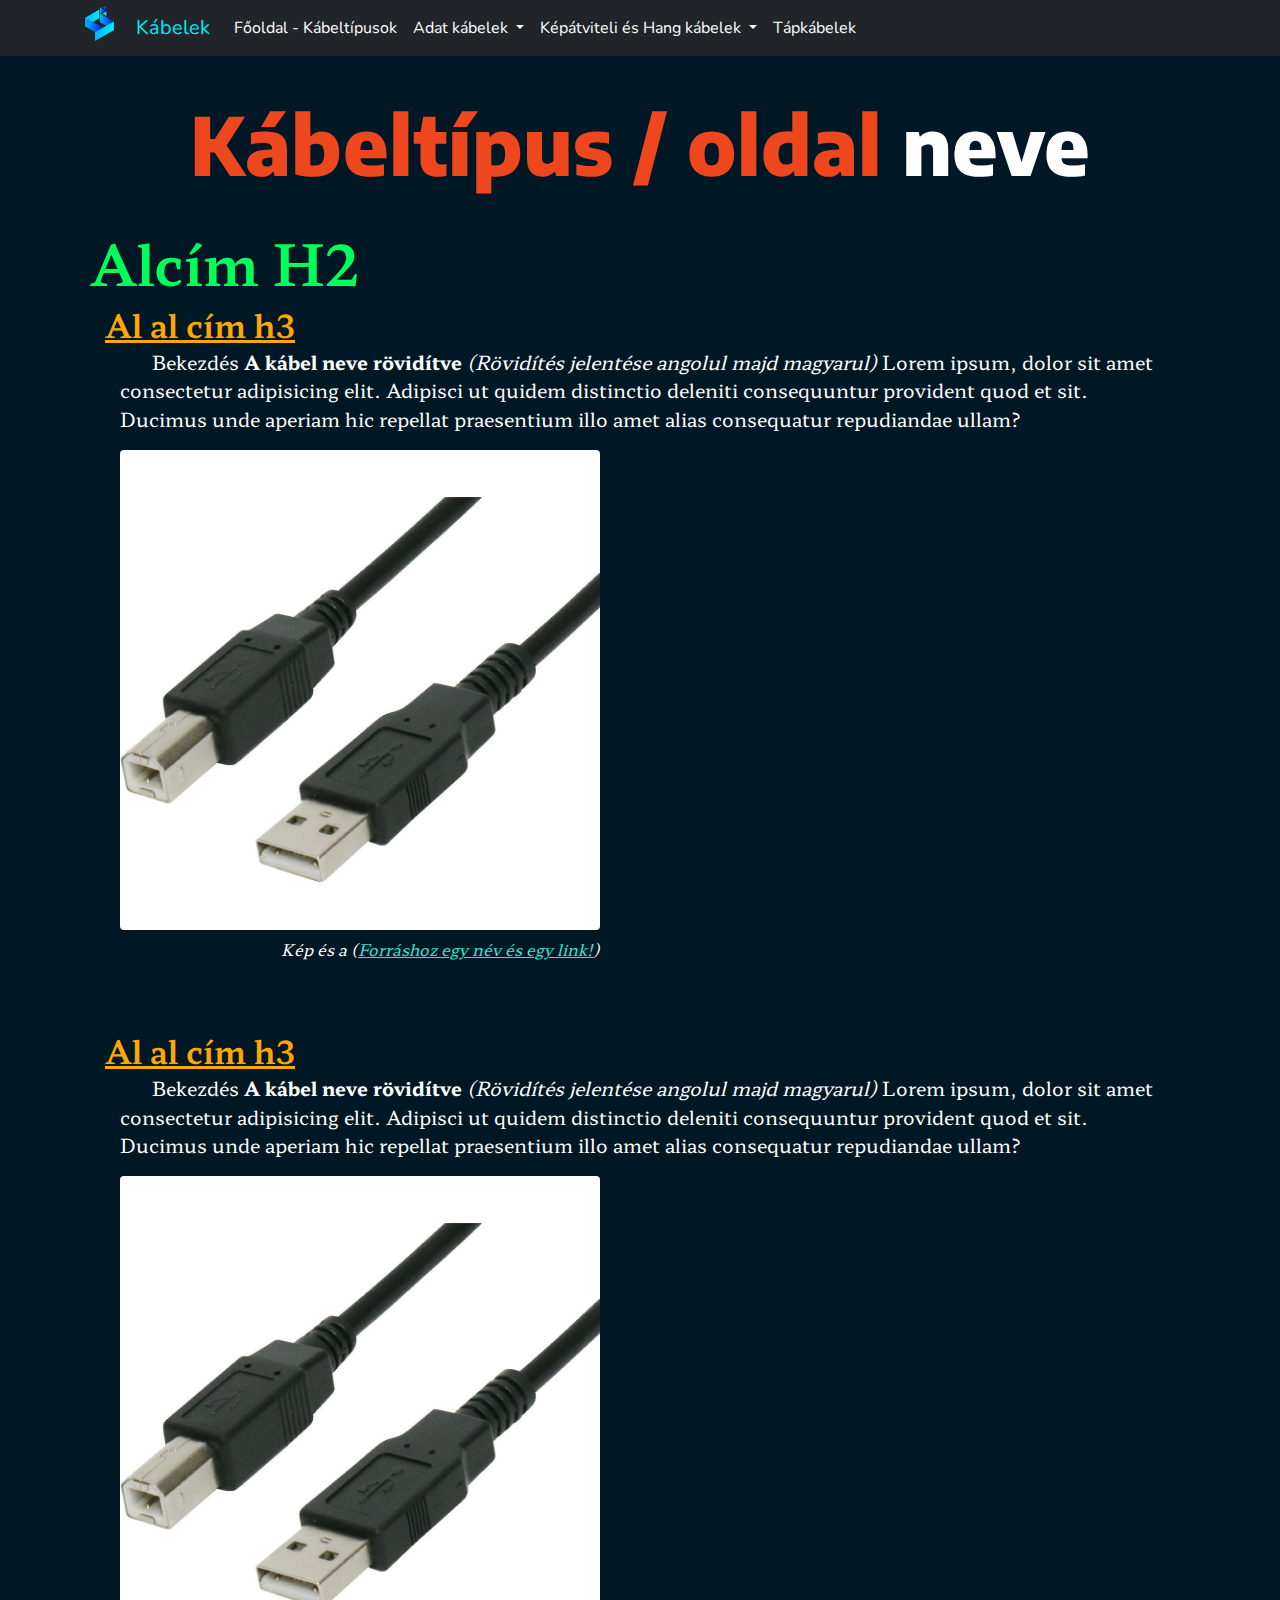
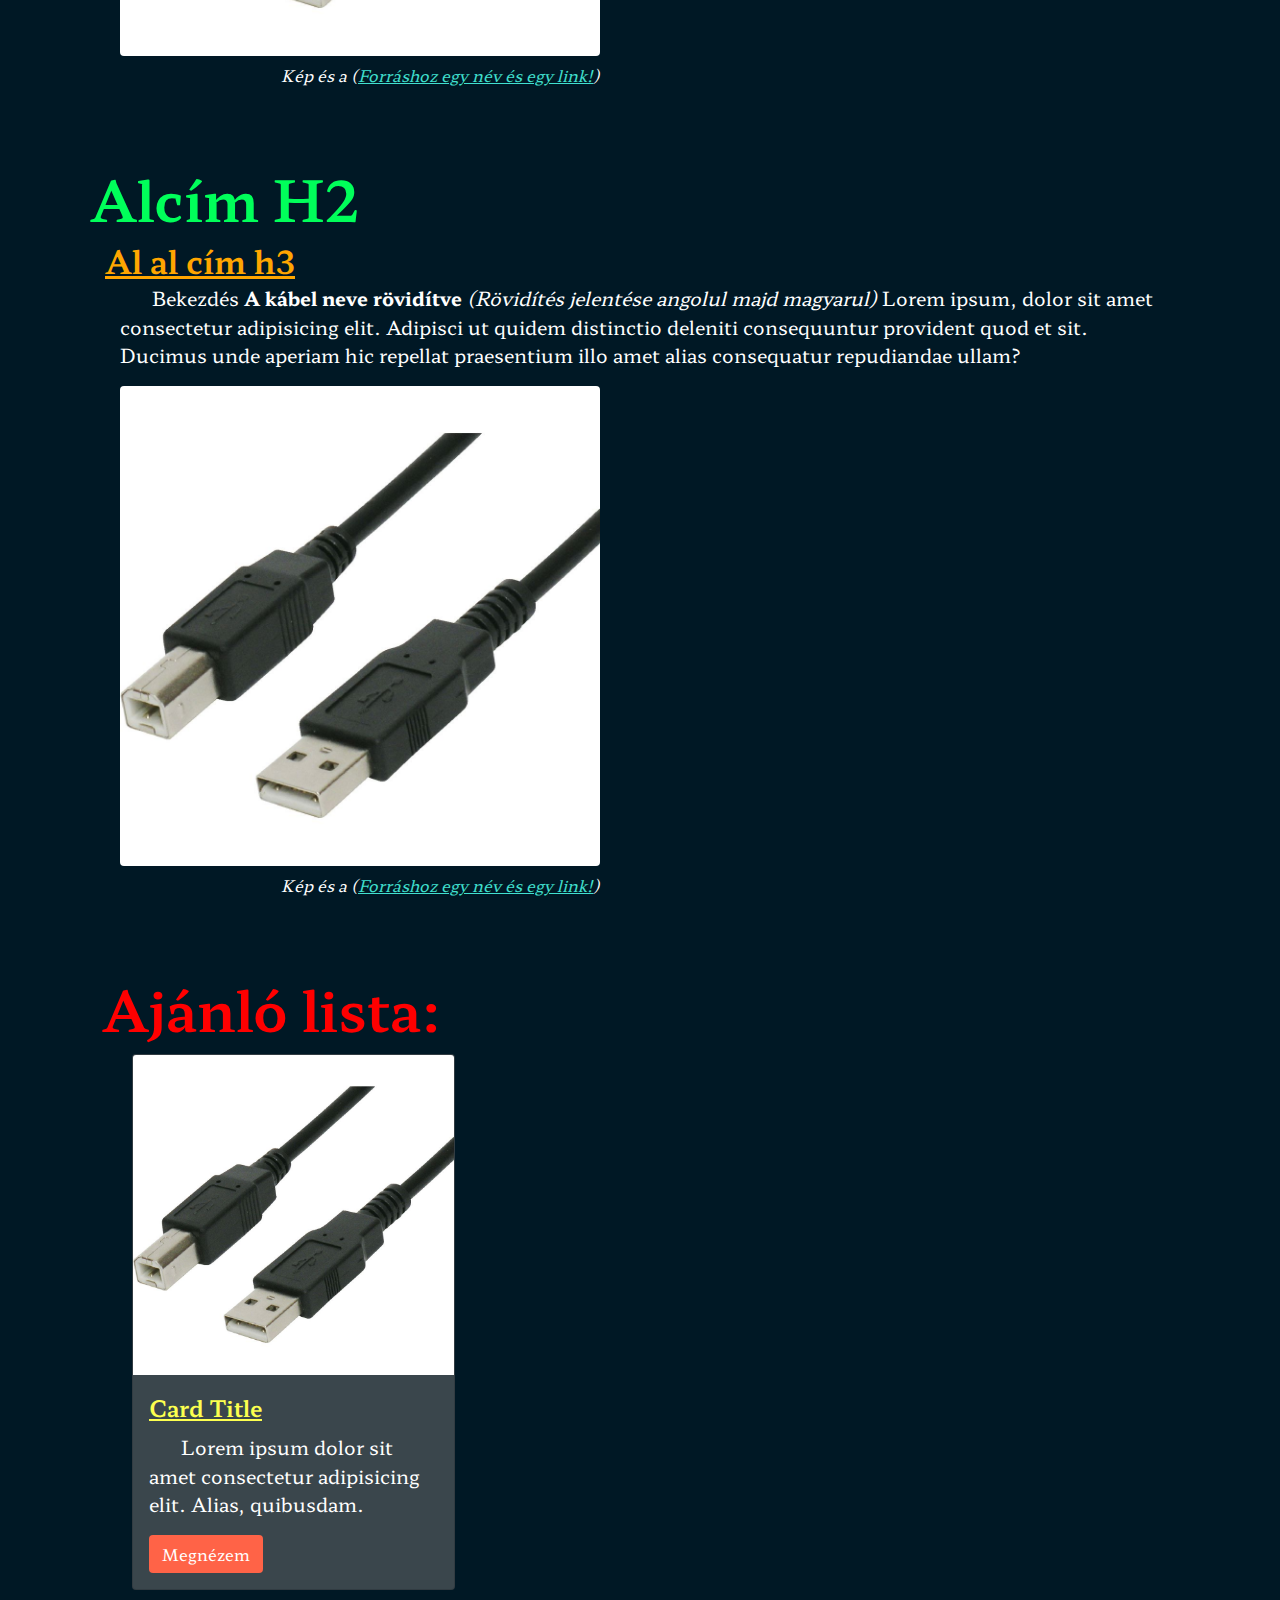
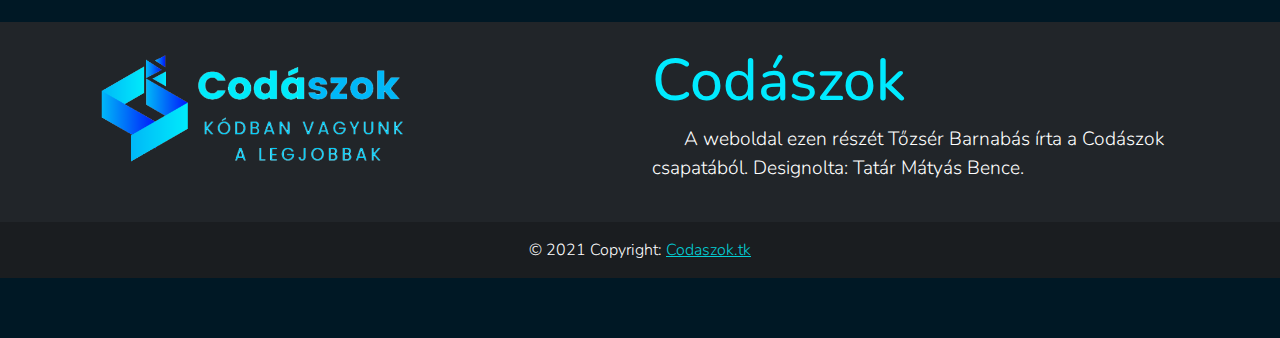
==== index.html @ 7faf1cc3 "USB Ready, Footer Ready, Thunderbolt added" ====
<!DOCTYPE html>
<html lang="en">
<head>
    <meta charset="UTF-8">
    <meta http-equiv="X-UA-Compatible" content="IE=edge">
    <meta name="viewport" content="width=device-width, initial-scale=1.0">
    <title>Kábeltípusok - Hardwarek-kábelek</title>
    <link rel="stylesheet" href="css/bootstrap.css">
    <link rel="stylesheet" href="tatar.css">
    <link rel="stylesheet" href="style.css">
    <link rel="preconnect" href="https://fonts.googleapis.com">
    <link rel="preconnect" href="https://fonts.gstatic.com" crossorigin>
    <link href="https://fonts.googleapis.com/css2?family=Encode+Sans:wght@400;700&family=Hahmlet:wght@400;700&family=Lora:ital,wght@0,400;0,700;1,700&family=Nunito:ital,wght@0,800;0,900;1,900&display=swap" rel="stylesheet">
    <link rel="icon" type="image/png" href="/img/usbA_B.jpg"/>
</head>
<body>
<!--Coment-->
<nav class="navbar navbar-expand-lg navbar-dark bg-dark sticky-top">
    <!--<a href="#" class="navbar-brand mb-0 h1"><img src="img/Logo_JustName_Trans.png" alt="Codászok Főoldal" style="width: 150px;"></a>-->
    <div class="container">
        <a href="https://tatarmb4s.github.io/codaszok-main" target="_blank" class="navbar-brand mb-0 h1">
            <img src="img/JustLogoTrans522.png" alt="Codaszok Főoldal" style="width: 35px; margin-top: -10px;">
        </a>
        <a href="index.html" class="navbar-brand mb-0 text-center neon-link" style="padding-left: 3px;">
            <span class="neon-link-span"></span>
            <span class="neon-link-span"></span>
            <span class="neon-link-span"></span>
            <span class="neon-link-span"></span>
            Kábelek
        </a>

        <button
        type="button"
        data-bs-toggle="collapse"
        data-bs-target="#navbarNav"
        class="navbar-toggler"
        aria-controls="navbarNav"
        aria-expanded="false"
        aria-label="Toggle navigation">
            <span class="navbar-toggler-icon"></span>
        </button>
        <div class="collapse navbar-collapse" id="navbarNav">
            <ul class="navbar-nav">
                <li class="nav-item active">
                    <a class="nav-link menu-link" href="index.html">
                        Főoldal - Kábeltípusok
                        <span class="menu-link-span"></span>
                    </a>
                </li>
                <li class="nav-item active dropdown">
                    <a class="nav-link dropdown-toggle menu-link" id="navDatadrop" role="button" data-bs-toggle="dropdown" aria-expanded="false" href="#">
                        Adat kábelek
                        <span class="menu-link-span"></span>
                    </a>
                    <ul class="dropdown-menu" aria-labelledby="navDatadrop">
                        <li><a href="usb.html" class="dropdown-item">USB Kábelek</a></li>
                        <li><a href="thunderbolt.html" class="dropdown-item">Thunderbolt</a></li>
                        <li><a href="halozati.html" class="dropdown-item">Hálózati Kábelek</a></li>
                        <li><a href="meghajtokabelek.html" class="dropdown-item">Meghajtókábelek</a></li>
                    </ul>
                </li>

                <li class="nav-item active dropdown">
                    <a class="nav-link dropdown-toggle menu-link" id="navPicViddrop" role="button" data-bs-toggle="dropdown" aria-expanded="false" href="#">
                        Képátviteli és Hang kábelek
                        <span class="menu-link-span"></span>
                    </a>
                    <ul class="dropdown-menu" aria-labelledby="navPicViddrop">
                        <li><a href="kep.html" class="dropdown-item">Képátviteli kábelek</a></li>
                        <li><a href="hang.html" class="dropdown-item">Hang kábelek</a></li>
                    </ul>
                </li>
                <li class="nav-item active">
                    <a class="nav-link menu-link" href="tapok.html">
                        Tápkábelek
                        <span class="menu-link-span"></span>
                    </a>
                </li>
            </ul>
        </div>
    </div>
</nav>

<div id="maindiv" class="text-justify">
    <div class="text-center">
        <h1 class="display-1"><focim class="focimnev">Kábeltípus / oldal</focim> neve</h1>
        <!--<p>Ön most a <a href="http://www.njszki.hu" target="_blank">Neumann János Informatikai Technikum</a> egyik osztályának weboldalát olvassa.</p> --><br>
    </div>
    
    
    <div class="text-justify">
        <h2 class="display-4">Alcím H2</h2>
        <h3 class="display-6">Al al cím h3</h3>
        <p>
            Bekezdés <b>A kábel neve rövidítve</b> <i>(Rövidítés jelentése angolul majd magyarul)</i> Lorem ipsum, dolor sit amet consectetur adipisicing elit. Adipisci ut quidem distinctio deleniti consequuntur provident quod et sit. Ducimus unde aperiam hic repellat praesentium illo amet alias consequatur repudiandae ullam?
        </p>
        <figure class="figure"> 
            <img class="figure-img img-fluid rounded img-kocka" src="img/usbA_B.jpg" alt="USB B és A"> 
            <figcaption class="figure-caption text-end">
              <i>Kép és a (<a href="http://" class="alplink" target="_blank">Forráshoz egy név és egy link!</a>)</i>
            </figcaption> 
        </figure>
        <h3 class="display-6">Al al cím h3</h3>
        <p>
            Bekezdés <b>A kábel neve rövidítve</b> <i>(Rövidítés jelentése angolul majd magyarul)</i> Lorem ipsum, dolor sit amet consectetur adipisicing elit. Adipisci ut quidem distinctio deleniti consequuntur provident quod et sit. Ducimus unde aperiam hic repellat praesentium illo amet alias consequatur repudiandae ullam?
        </p>
        <figure class="figure"> 
            <img class="figure-img img-fluid rounded img-kocka" src="img/usbA_B.jpg" alt="USB B és A"> 
            <figcaption class="figure-caption text-end">
              <i>Kép és a (<a href="http://" class="alplink" target="_blank">Forráshoz egy név és egy link!</a>)</i>
            </figcaption> 
        </figure>
        <h2 class="display-4">Alcím H2</h2>
        <h3 class="display-6">Al al cím h3</h3>
        <p>
            Bekezdés <b>A kábel neve rövidítve</b> <i>(Rövidítés jelentése angolul majd magyarul)</i> Lorem ipsum, dolor sit amet consectetur adipisicing elit. Adipisci ut quidem distinctio deleniti consequuntur provident quod et sit. Ducimus unde aperiam hic repellat praesentium illo amet alias consequatur repudiandae ullam?
        </p>
        <figure class="figure"> 
            <img class="figure-img img-fluid rounded img-kocka" src="img/usbA_B.jpg" alt="USB B és A"> 
            <figcaption class="figure-caption text-end">
              <i>Kép és a (<a href="http://" class="alplink" target="_blank">Forráshoz egy név és egy link!</a>)</i>
            </figcaption> 
        </figure>
        <div class="container">
            <div class="row Row1">
                <div class="col-xs-12"><h4 class="display-4">Ajánló lista:</h4></div>
            </div>          
            <div class="row">
                <div class="ajanlolistaelem col-md-4">
                    <div class="card">
                        <img src="img/usbA_B.jpg" alt="test" class="card-img-top">
                        <div class="card-body">
                            <h5 class="card-title ajanlo-title">Card Title</h5>
                            <p class="card-text">Lorem ipsum dolor sit amet consectetur adipisicing elit. Alias, quibusdam.</p>
                            <a href="#" class="btn color-white a-gomb" target="_blank">Megnézem</a>
                        </div>
                    </div>
                    <div class="mt-3"></div>
                </div>
            </div>            
        </div>
    </div>
    <div class="mt-3"></div>
</div>

<footer class="bg-dark text-center text-lg-start">
    <div class="container p-4">
        <div class="row">
            <div class="col-lg-6 col-md-12 mb-4 mb-md-0">
                <img src="img/LogoFinal.png" alt="Codászok Főoldal" style="width: calc(18rem + 2.1vw);">
            </div>
            <div class="col-lg-6 col-md-12 mb-4 mb-md-0">
                <h5 class="codaszok">Codászok</h5>
    
                <p>
                    A weboldal ezen részét Tőzsér Barnabás írta a Codászok csapatából. Designolta: Tatár Mátyás Bence. 
                </p>
            </div>
      </div>
    </div>
    <div class="text-center p-3 " style="background-color: rgba(0, 0, 0, 0.2);">
      © 2021 Copyright: <a class="kek-link" href="https://tatarmb4s.github.io/codaszok-kabelek">Codaszok.tk</a>
    </div>
    </footer>
<script src="https://cdn.jsdelivr.net/npm/bootstrap@5.1.3/dist/js/bootstrap.bundle.min.js" integrity="sha384-ka7Sk0Gln4gmtz2MlQnikT1wXgYsOg+OMhuP+IlRH9sENBO0LRn5q+8nbTov4+1p" crossorigin="anonymous"></script>
</body>
</html>
---- tatar.css ----
.neon-link {
    position: relative;
    display: inline-block;
    color: #03e9f4;
    text-decoration: none;
    overflow: hidden;
    transition: 0.5s;
}

.neon-link:hover {
    background-color: #03e9f4;
    color: #050801;
    box-shadow: 0 0 5px #03e9f4,
                0 0 25px #03e9f4,
                0 0 50px #03e9f4,
                0 0 200px #03e9f4;
}

.neon-link-span {
    position: absolute;
    display: block;
}

.neon-link span:nth-child(1){
    top: 0;
    left: -100%;
    width: 100%;
    height: 2px;
    background: linear-gradient(90deg,transparent,#03e9f4);
    animation: NEONanimate1 1s linear infinite;
}
@keyframes NEONanimate1 {
    0%{
        left: -100%;
    }
    50%,100% {
        left: 100%;
    }
}
.neon-link span:nth-child(2){
    top: -100%;
    right: 0px;
    width: 3px;
    height: 100%;
    background: linear-gradient(180deg,transparent,#03e9f4);
    animation: NEONanimate2 1s linear infinite;
    animation-delay: 0.25s;
}
@keyframes NEONanimate2 {
    0%{
        top: -100%;
    }
    50%,100% {
        top: 100%;
    }
}
.neon-link span:nth-child(3){
    bottom: 0;
    right: -100%;
    width: 100%;
    height: 2px;
    background: linear-gradient(270deg,transparent,#03e9f4);
    animation: NEONanimate3 1s linear infinite;
    animation-delay: 0.5s;
}
@keyframes NEONanimate3 {
    0%{
        right: -100%;
    }
    50%,100% {
        right: 100%;
    }
}
.neon-link span:nth-child(4){
    bottom: -100%;
    left: 0px;
    width: 2px;
    height: 100%;
    background: linear-gradient(3600deg,transparent,#03e9f4);
    animation: NEONanimate4 1s linear infinite;
    animation-delay: 0.75s;
}
@keyframes NEONanimate4 {
    0%{
        bottom: -100%;
    }
    50%,100% {
        bottom: 100%;
    }
}

.kek-link:hover {
    background-color: #03e9f4;
    color: #050801;
    box-shadow: 0 0 5px #03e9f4,
                0 0 25px #03e9f4,
                0 0 50px #03e9f4,
                0 0 200px #03e9f4;
    transition: 0.15s;
}

.color-white {
    color: white;
}

.alplink {
    color: turquoise;
}

.alplink:visited {
    color: turquoise;
}

.alplink:hover {
    background-color: #03f40f;
    color: #050801;
    box-shadow: 0 0 5px #03f40f,
                0 0 25px #03f40f,
                0 0 50px #03f40f,
                0 0 200px #03f40f;
    -webkit-box-reflect: below 0px linear-grardient (transparent,#0002);
    transition: 0.15s;
}

.a-gomb {
    color: white;
    background-color: tomato;
    border-color: rgba(255, 99, 71, 0.719);
}

.a-gomb:visited {
    color: white;
}

.a-gomb:hover {
    background-color: #f4e403;
    border-color: #f4a003;
    color: #ffffff;
    box-shadow: 0 0 5px #f4a003,
                0 0 25px #f4a003,
                0 0 50px #f4a003,
                0 0 200px #f4a003;
    -webkit-box-reflect: below 0px linear-grardient (transparent,#0002);
    transition: 0.10s;
}

.menu-link {
    position: relative;
    
    text-decoration: none;
    overflow: hidden;
    transition: 0.5s;
}

.menu-link:hover {
    
}

.menu-link-span {
    position: absolute;
    display: block;
}

.menu-link:hover span:nth-child(1){
    bottom: 0;
    right: -100%;
    width: 100%;
    height: 2px;
    background: linear-gradient(90deg,transparent,#03e9f4);
    animation: MeNUanimate1 1s linear;
}

.menu-link:active span:nth-child(1){
    bottom: 0;
    right: -100%;
    width: 100%;
    height: 2px;
    background: linear-gradient(90deg,transparent,#03e9f4);
    animation: MeNUanimate1 0.5s linear infinite;
}

@keyframes MeNUanimate1 {
    0%{
        right: 100%;
    }
    50%,100% {
        right: -100%;
    }
}
---- style.css ----
/*
font-family: 'Encode Sans', sans-serif;
font-family: 'Hahmlet', serif;
font-family: 'Lora', serif;
font-family: 'Nunito', sans-serif;
*/
root {
    
}

body {
margin-bottom: 60px;
font-family: 'Hahmlet', serif;
background-color: rgb(0, 24, 37);
color: rgb(255, 255, 255);
}

html {
    font-size: calc(0.575rem + 1.5vw);
    position: relative;
    min-height: 100%;
}
@media (min-width: 768px) {
    html {
        font-size: 16px;
    }
}

nav {
    font-family: 'Nunito', sans-serif;
}    

#maindiv {
    padding-top: 2.5rem;
    padding-right: 1.5rem;
    padding-left: 1.5rem;
}

@media (min-width: 1200px) {
    #maindiv {
        padding-top: 2.5rem;
        padding-right: 7.5rem;
        padding-left: 7.5rem;
    }
  }

h2 h3 h4 h5 h6 {
    font-family: 'Lora', serif;
}    

h1 {
    font-family: 'Encode Sans', sans-serif;
}    

.focimnev {
    color: rgb(238, 71, 29);
}        

h2 {
    /*color: rgb(0, 255, 115);*/
    color: rgb(0, 255, 90);
}    

h3 {
    color: rgb(255, 166, 0);
}    

h4 {
 color: rgb(255, 0, 0);   
} 

h5 {
    color: rgb(252, 255, 79);
}    

a {
color: #03cfd6;    
}

p {
    font-size: 1.2rem;
    text-indent: 2rem;
}    

figure {
    margin-bottom: 4.5rem;
}    

.img-kocka {
    width: 30rem;
}    

@media (max-width: 528px) {
    .img-kocka {
        width: 20rem;
    }    
}  

.img-termek {
    width: 20rem;

}    

.ajanlo-title {
    font-size: calc(0.675rem + 1.5vw);
    font-weight: 600;
    line-height: 1.5;
    text-decoration: underline;
    /*padding-bottom: 40PX;*/
    
}
@media (min-width: 1200px) {
    .ajanlo-title {
          font-size: 1.4rem;
        }
}

.kiemelt {
    color: red;
    text-decoration: underline;
    font-weight: bold;
}

.codaszok {
    font-family: 'Nunito', sans-serif;  
    color: hsl(185, 100%, 50%);;
    font-size: calc(2rem + 2.1vw);
}
footer {
    font-family: 'Nunito', sans-serif;
    font-weight: 300;
}
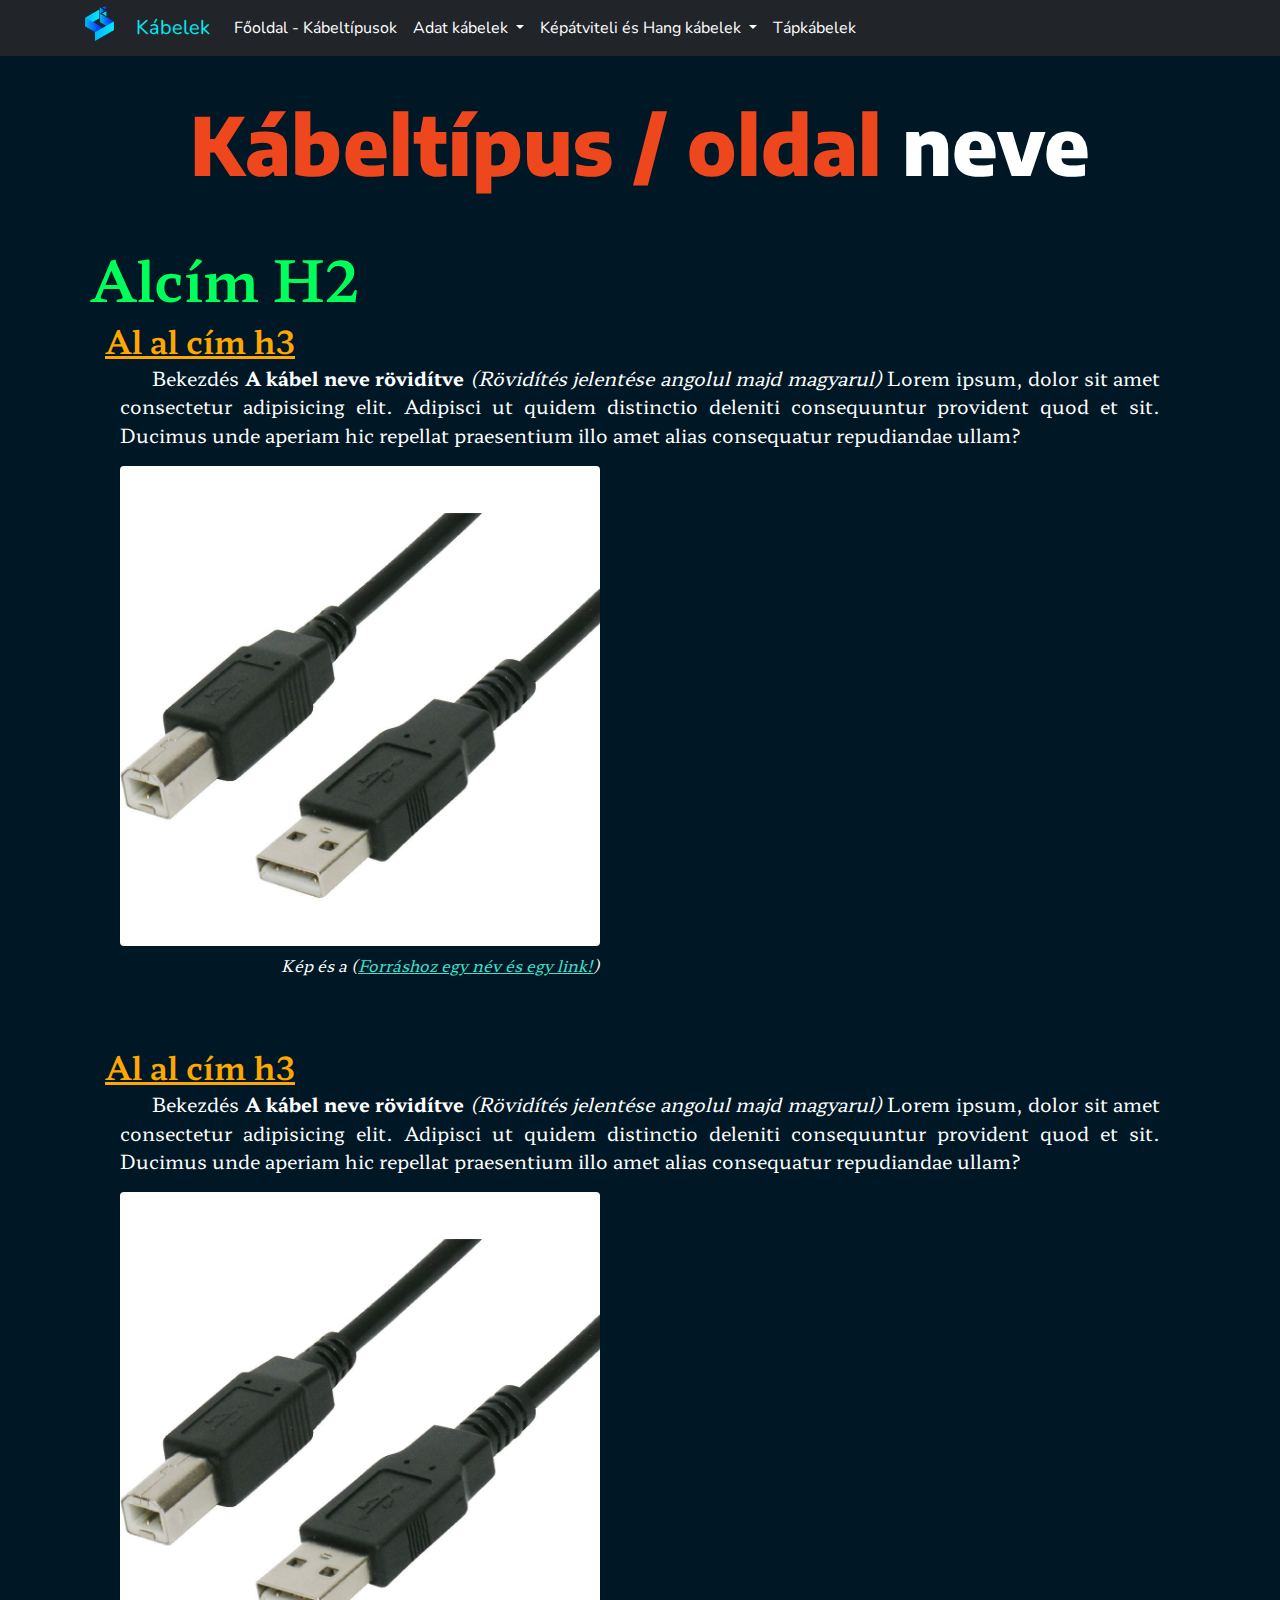
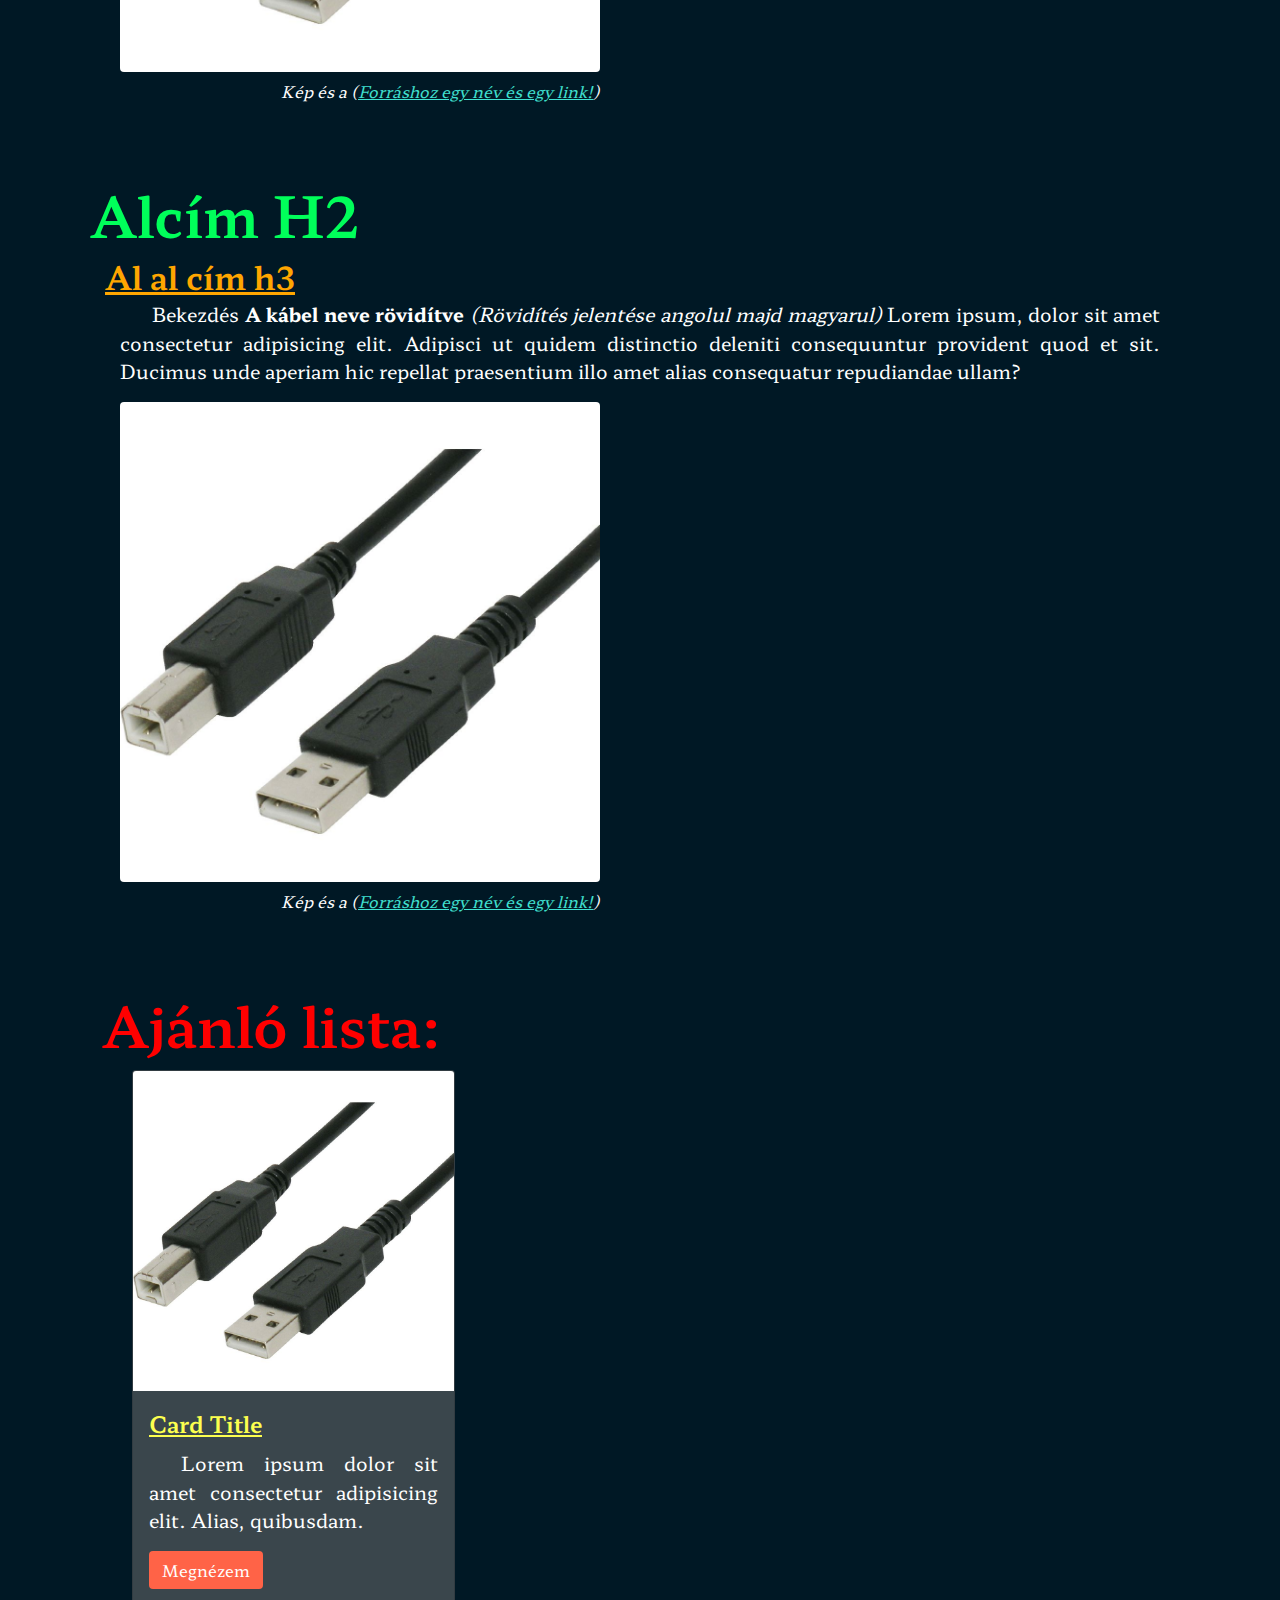
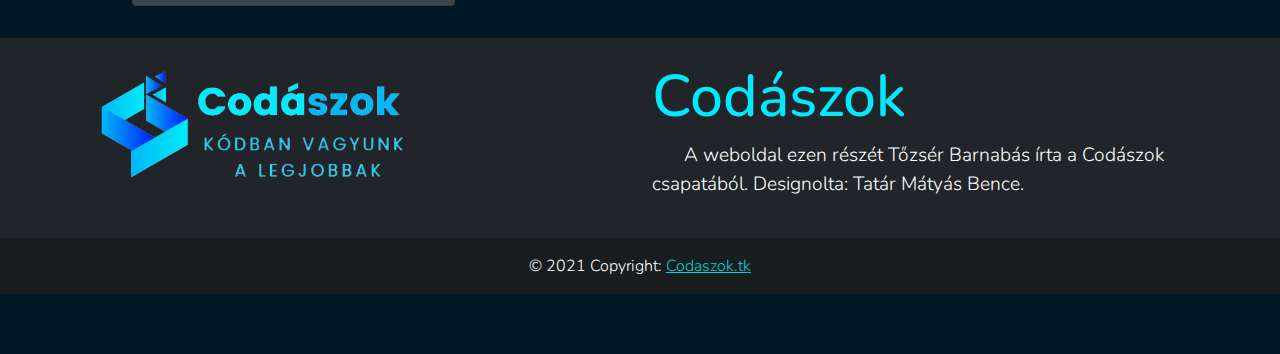
==== commit 22448c48: "Thunderbolt ready, Ethernet ready, PSU Cables fixed" ====
--- a/index.html
+++ b/index.html
@@ -84,8 +84,7 @@
 <div id="maindiv" class="text-justify">
     <div class="text-center">
         <h1 class="display-1"><focim class="focimnev">Kábeltípus / oldal</focim> neve</h1>
-        <!--<p>Ön most a <a href="http://www.njszki.hu" target="_blank">Neumann János Informatikai Technikum</a> egyik osztályának weboldalát olvassa.</p> --><br>
-    </div>
+<div class="mt-5"></div>    </div>
     
     
     <div class="text-justify">
--- a/style.css
+++ b/style.css
@@ -19,6 +19,8 @@
     font-size: calc(0.575rem + 1.5vw);
     position: relative;
     min-height: 100%;
+    position: relative;
+    min-height: 100%;
 }
 @media (min-width: 768px) {
     html {
@@ -26,14 +28,21 @@
     }
 }
 
+.nav-pills .nav-link.active, .nav-pills .show > .nav-link {
+    color: #fff;
+    background-color: #1b6ec2;
+    border-color: #1861ac;
+    }
+
 nav {
     font-family: 'Nunito', sans-serif;
-}    
+} 
 
 #maindiv {
     padding-top: 2.5rem;
     padding-right: 1.5rem;
     padding-left: 1.5rem;
+    text-align: justify;
 }
 
 @media (min-width: 1200px) {
@@ -80,11 +89,22 @@
 p {
     font-size: 1.2rem;
     text-indent: 2rem;
-}    
+}
+
+.nagylista {
+    font-size: 1.2rem;
+    text-indent: 1rem;
+    text-align: justify; 
+}
 
 figure {
     margin-bottom: 4.5rem;
-}    
+}
+
+.mitjelent {
+    color: skyblue;
+    text-decoration: underline;
+}
 
 .img-kocka {
     width: 30rem;
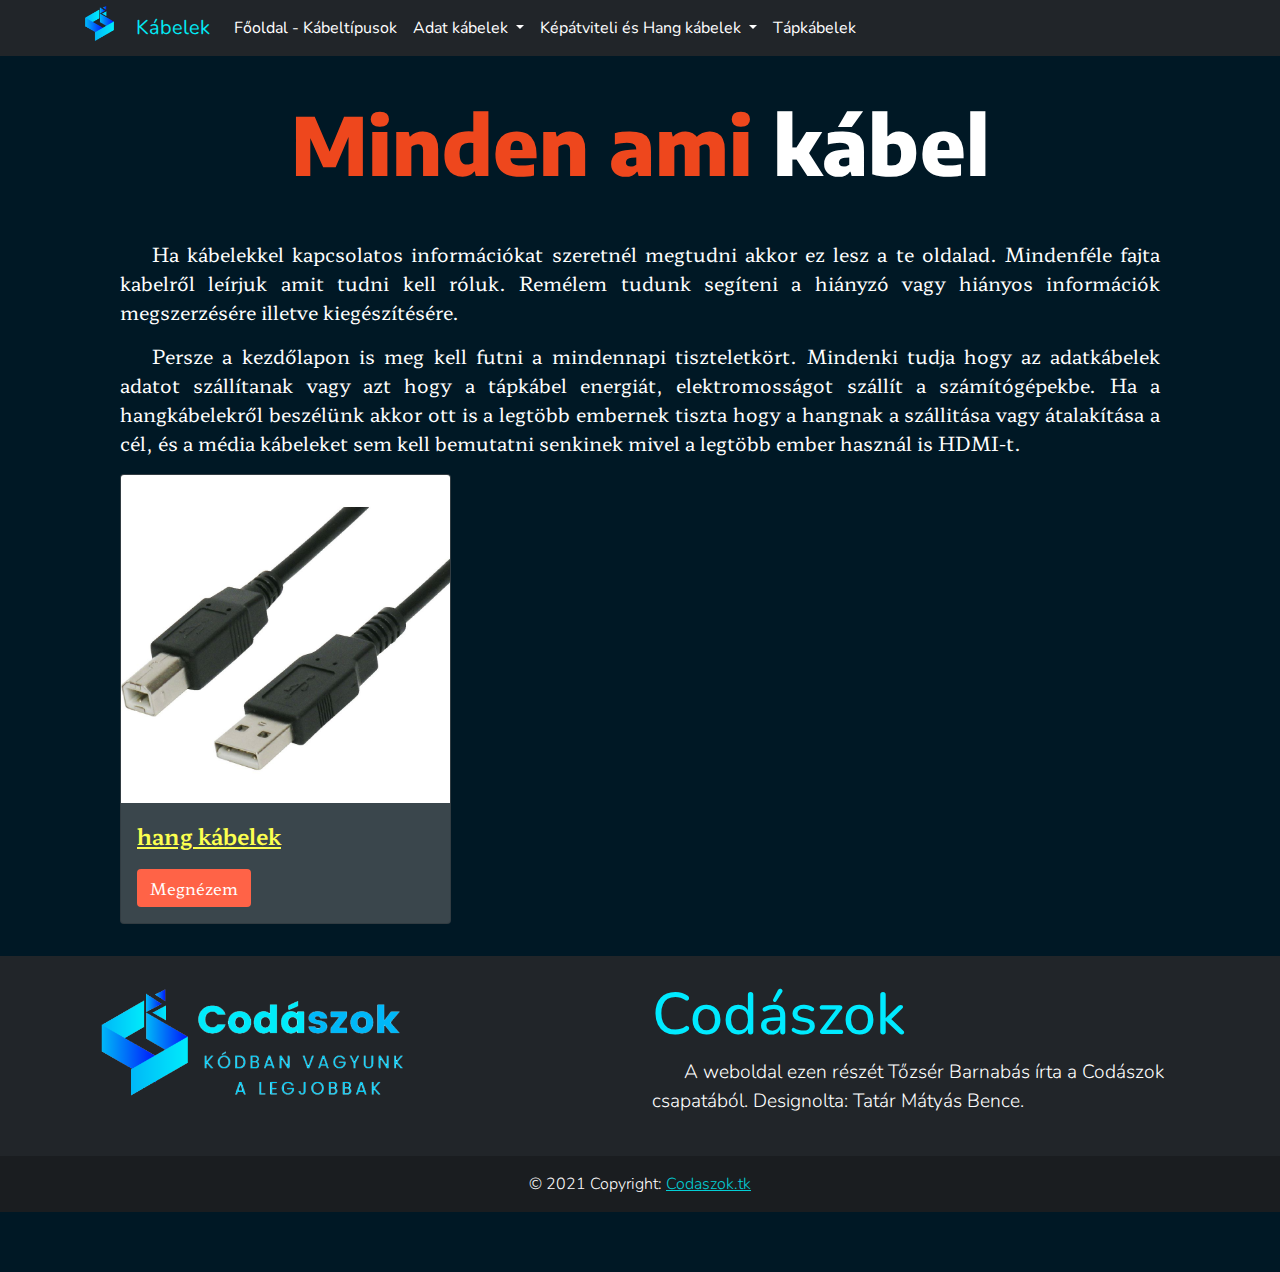
==== commit 4ccb16fc: "kész" ====
--- a/index.html
+++ b/index.html
@@ -83,55 +83,28 @@
 
 <div id="maindiv" class="text-justify">
     <div class="text-center">
-        <h1 class="display-1"><focim class="focimnev">Kábeltípus / oldal</focim> neve</h1>
+        <h1 class="display-1"><focim class="focimnev">Minden ami</focim> kábel</h1>
 <div class="mt-5"></div>    </div>
     
     
     <div class="text-justify">
-        <h2 class="display-4">Alcím H2</h2>
-        <h3 class="display-6">Al al cím h3</h3>
         <p>
-            Bekezdés <b>A kábel neve rövidítve</b> <i>(Rövidítés jelentése angolul majd magyarul)</i> Lorem ipsum, dolor sit amet consectetur adipisicing elit. Adipisci ut quidem distinctio deleniti consequuntur provident quod et sit. Ducimus unde aperiam hic repellat praesentium illo amet alias consequatur repudiandae ullam?
+            Ha kábelekkel kapcsolatos információkat szeretnél megtudni akkor ez lesz a te oldalad. Mindenféle fajta kabelről leírjuk amit tudni kell róluk. Remélem tudunk segíteni a hiányzó vagy hiányos információk megszerzésére illetve kiegészítésére.
         </p>
-        <figure class="figure"> 
-            <img class="figure-img img-fluid rounded img-kocka" src="img/usbA_B.jpg" alt="USB B és A"> 
-            <figcaption class="figure-caption text-end">
-              <i>Kép és a (<a href="http://" class="alplink" target="_blank">Forráshoz egy név és egy link!</a>)</i>
-            </figcaption> 
-        </figure>
-        <h3 class="display-6">Al al cím h3</h3>
+       
+       
         <p>
-            Bekezdés <b>A kábel neve rövidítve</b> <i>(Rövidítés jelentése angolul majd magyarul)</i> Lorem ipsum, dolor sit amet consectetur adipisicing elit. Adipisci ut quidem distinctio deleniti consequuntur provident quod et sit. Ducimus unde aperiam hic repellat praesentium illo amet alias consequatur repudiandae ullam?
+            Persze a kezdőlapon is meg kell futni a mindennapi tiszteletkört. Mindenki tudja hogy az adatkábelek adatot szállítanak vagy azt hogy a tápkábel energiát, elektromosságot szállít a számítógépekbe.  Ha a hangkábelekről beszélünk akkor ott is a legtöbb embernek tiszta hogy a hangnak a szállitása vagy átalakítása a cél, és a média kábeleket sem kell bemutatni senkinek mivel a legtöbb ember használ is HDMI-t.
         </p>
-        <figure class="figure"> 
-            <img class="figure-img img-fluid rounded img-kocka" src="img/usbA_B.jpg" alt="USB B és A"> 
-            <figcaption class="figure-caption text-end">
-              <i>Kép és a (<a href="http://" class="alplink" target="_blank">Forráshoz egy név és egy link!</a>)</i>
-            </figcaption> 
-        </figure>
-        <h2 class="display-4">Alcím H2</h2>
-        <h3 class="display-6">Al al cím h3</h3>
-        <p>
-            Bekezdés <b>A kábel neve rövidítve</b> <i>(Rövidítés jelentése angolul majd magyarul)</i> Lorem ipsum, dolor sit amet consectetur adipisicing elit. Adipisci ut quidem distinctio deleniti consequuntur provident quod et sit. Ducimus unde aperiam hic repellat praesentium illo amet alias consequatur repudiandae ullam?
-        </p>
-        <figure class="figure"> 
-            <img class="figure-img img-fluid rounded img-kocka" src="img/usbA_B.jpg" alt="USB B és A"> 
-            <figcaption class="figure-caption text-end">
-              <i>Kép és a (<a href="http://" class="alplink" target="_blank">Forráshoz egy név és egy link!</a>)</i>
-            </figcaption> 
-        </figure>
-        <div class="container">
-            <div class="row Row1">
-                <div class="col-xs-12"><h4 class="display-4">Ajánló lista:</h4></div>
-            </div>          
+                
             <div class="row">
                 <div class="ajanlolistaelem col-md-4">
                     <div class="card">
                         <img src="img/usbA_B.jpg" alt="test" class="card-img-top">
                         <div class="card-body">
-                            <h5 class="card-title ajanlo-title">Card Title</h5>
-                            <p class="card-text">Lorem ipsum dolor sit amet consectetur adipisicing elit. Alias, quibusdam.</p>
-                            <a href="#" class="btn color-white a-gomb" target="_blank">Megnézem</a>
+                            <h5 class="card-title ajanlo-title">hang kábelek</h5>
+                            <p class="card-text"></p>
+                            <a href="hang.html" class="btn color-white a-gomb" target="_blank">Megnézem</a>
                         </div>
                     </div>
                     <div class="mt-3"></div>
@@ -158,7 +131,7 @@
       </div>
     </div>
     <div class="text-center p-3 " style="background-color: rgba(0, 0, 0, 0.2);">
-      © 2021 Copyright: <a class="kek-link" href="https://tatarmb4s.github.io/codaszok-kabelek">Codaszok.tk</a>
+      © 2021 Copyright: <a class="kek-link" href="https://tatarmb4s.github.io/codaszok-main" target="_blank">Codaszok.tk</a>
     </div>
     </footer>
 <script src="https://cdn.jsdelivr.net/npm/bootstrap@5.1.3/dist/js/bootstrap.bundle.min.js" integrity="sha384-ka7Sk0Gln4gmtz2MlQnikT1wXgYsOg+OMhuP+IlRH9sENBO0LRn5q+8nbTov4+1p" crossorigin="anonymous"></script>
--- a/style.css
+++ b/style.css
@@ -9,11 +9,18 @@
 }
 
 body {
-margin-bottom: 60px;
-font-family: 'Hahmlet', serif;
-background-color: rgb(0, 24, 37);
-color: rgb(255, 255, 255);
+    margin-bottom: 60px;
+    -ms-overflow-style: none;  
+    scrollbar-width: none;
+    font-family: 'Hahmlet', serif;
+    background-color: rgb(0, 24, 37);
+    color: rgb(255, 255, 255);
 }
+
+body::-webkit-scrollbar {
+    display: none;
+}
+
 
 html {
     font-size: calc(0.575rem + 1.5vw);
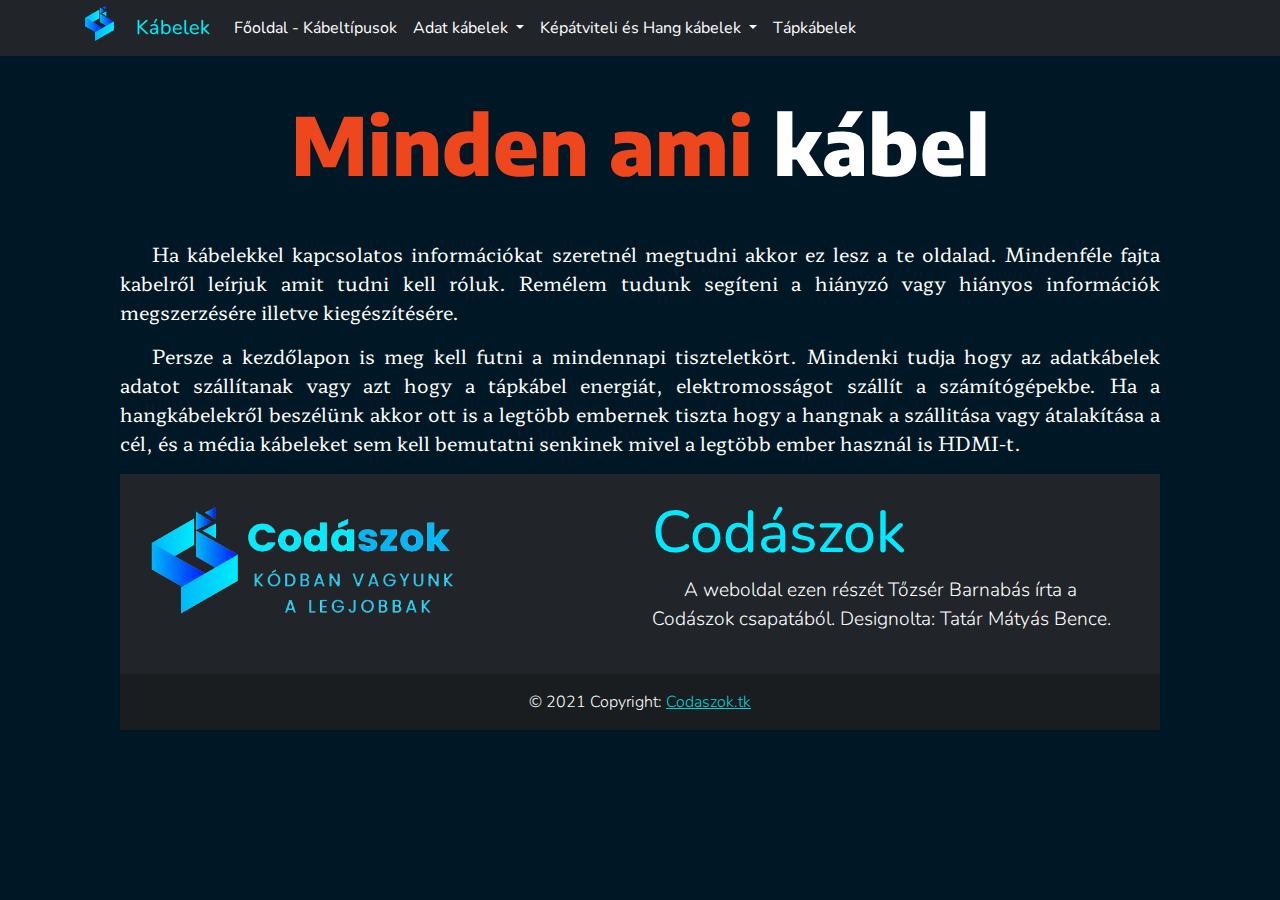
==== commit 0330af5e: "kész" ====
--- a/index.html
+++ b/index.html
@@ -97,23 +97,7 @@
             Persze a kezdőlapon is meg kell futni a mindennapi tiszteletkört. Mindenki tudja hogy az adatkábelek adatot szállítanak vagy azt hogy a tápkábel energiát, elektromosságot szállít a számítógépekbe.  Ha a hangkábelekről beszélünk akkor ott is a legtöbb embernek tiszta hogy a hangnak a szállitása vagy átalakítása a cél, és a média kábeleket sem kell bemutatni senkinek mivel a legtöbb ember használ is HDMI-t.
         </p>
                 
-            <div class="row">
-                <div class="ajanlolistaelem col-md-4">
-                    <div class="card">
-                        <img src="img/usbA_B.jpg" alt="test" class="card-img-top">
-                        <div class="card-body">
-                            <h5 class="card-title ajanlo-title">hang kábelek</h5>
-                            <p class="card-text"></p>
-                            <a href="hang.html" class="btn color-white a-gomb" target="_blank">Megnézem</a>
-                        </div>
-                    </div>
-                    <div class="mt-3"></div>
-                </div>
-            </div>            
-        </div>
-    </div>
-    <div class="mt-3"></div>
-</div>
+           
 
 <footer class="bg-dark text-center text-lg-start">
     <div class="container p-4">
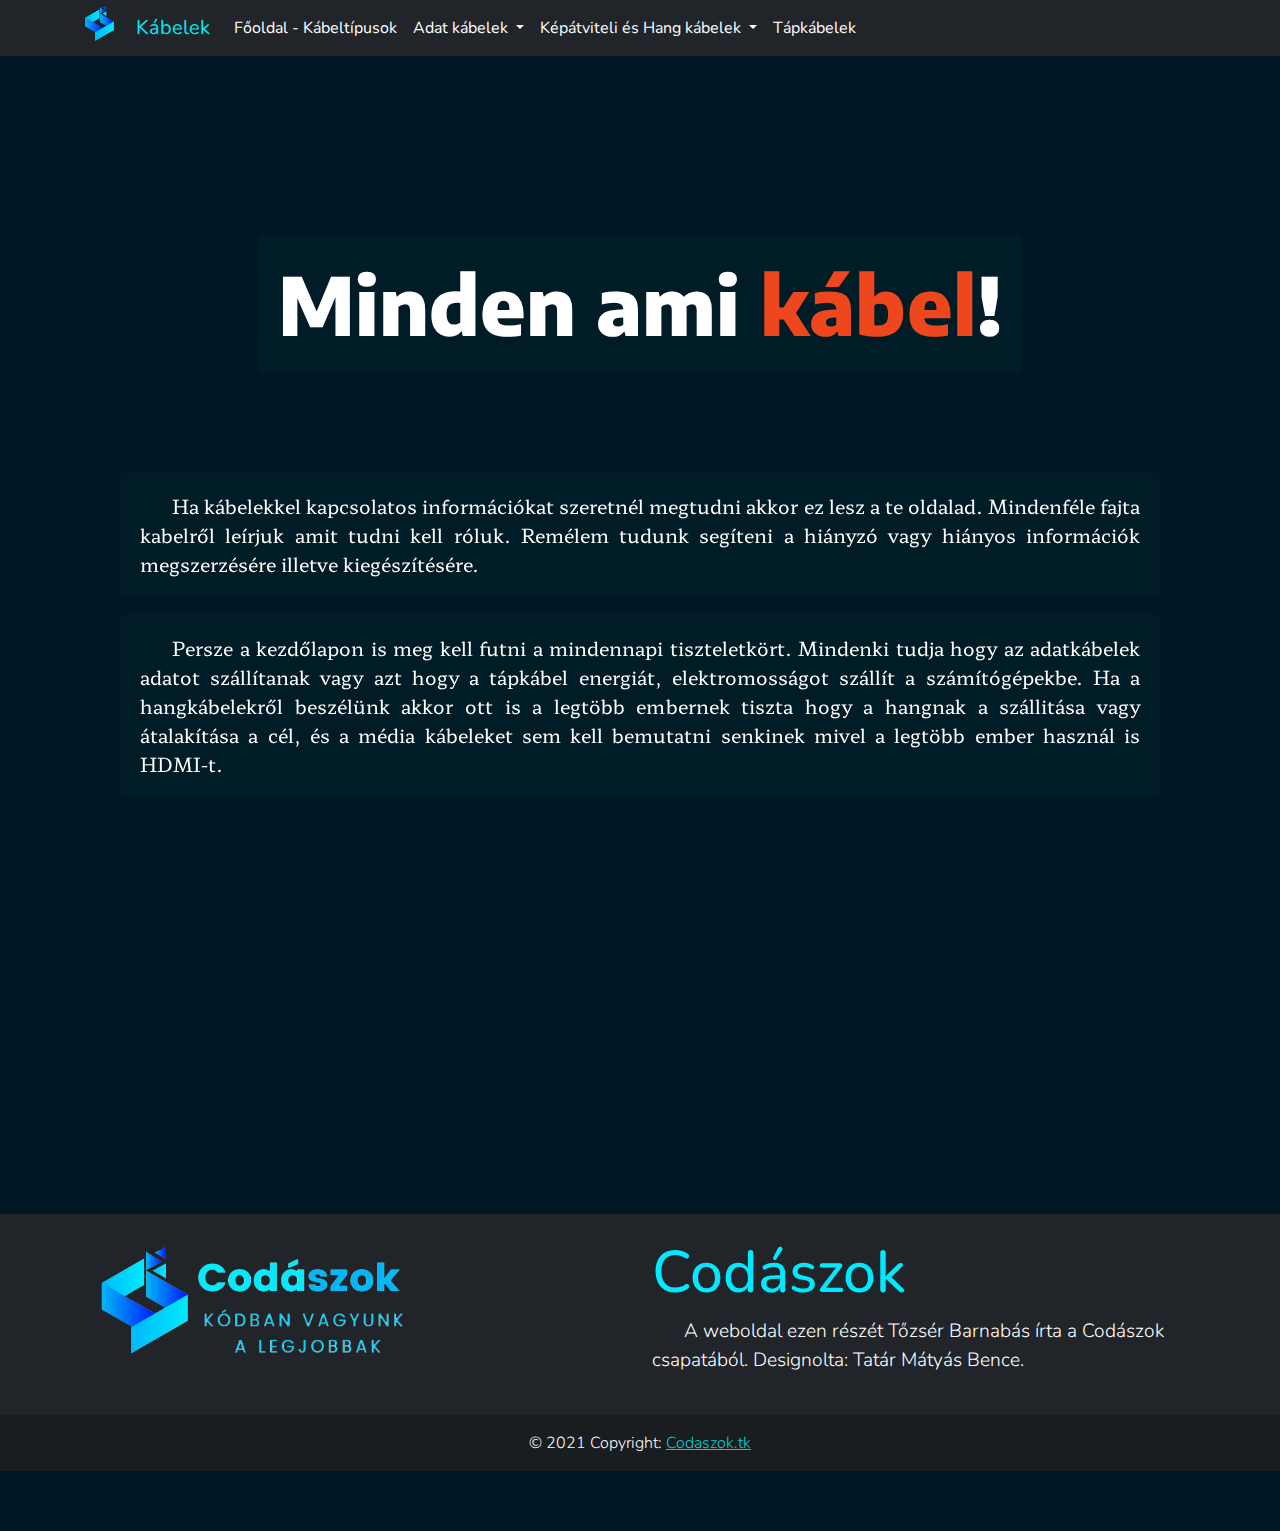
==== commit f5b30983: "főuldal design fix" ====
--- a/index.html
+++ b/index.html
@@ -6,6 +6,7 @@
     <meta name="viewport" content="width=device-width, initial-scale=1.0">
     <title>Kábeltípusok - Hardwarek-kábelek</title>
     <link rel="stylesheet" href="css/bootstrap.css">
+    <link rel="stylesheet" href="mainsite.css">
     <link rel="stylesheet" href="tatar.css">
     <link rel="stylesheet" href="style.css">
     <link rel="preconnect" href="https://fonts.googleapis.com">
@@ -81,21 +82,30 @@
     </div>
 </nav>
 
-<div id="maindiv" class="text-justify">
-    <div class="text-center">
-        <h1 class="display-1"><focim class="focimnev">Minden ami</focim> kábel</h1>
-<div class="mt-5"></div>    </div>
-    
-    
-    <div class="text-justify">
-        <p>
-            Ha kábelekkel kapcsolatos információkat szeretnél megtudni akkor ez lesz a te oldalad. Mindenféle fajta kabelről leírjuk amit tudni kell róluk. Remélem tudunk segíteni a hiányzó vagy hiányos információk megszerzésére illetve kiegészítésére.
-        </p>
-       
-       
-        <p>
-            Persze a kezdőlapon is meg kell futni a mindennapi tiszteletkört. Mindenki tudja hogy az adatkábelek adatot szállítanak vagy azt hogy a tápkábel energiát, elektromosságot szállít a számítógépekbe.  Ha a hangkábelekről beszélünk akkor ott is a legtöbb embernek tiszta hogy a hangnak a szállitása vagy átalakítása a cél, és a média kábeleket sem kell bemutatni senkinek mivel a legtöbb ember használ is HDMI-t.
-        </p>
+
+<div id="maindiv" class="mainsite text-justify">
+
+    <div class="ycenter">
+        <div class="text-center ">
+            <h1 class="display-1 text-wraper"><span class="hatsoszin">Minden ami  <focim class="focimnev">kábel</focim>!</span></h1>
+            <div class="mt-6"></div>
+            <!--<p>Ön most a <a href="http://www.njszki.hu" target="_blank">Neumann János Informatikai Technikum</a> egyik osztályának weboldalát olvassa.</p> --><br>
+        </div>
+        
+        
+        <div class="text-justify">
+            <p class="hatsoszin">
+                <span class="">Ha kábelekkel kapcsolatos információkat szeretnél megtudni akkor ez lesz a te oldalad. Mindenféle fajta kabelről leírjuk amit tudni kell róluk. Remélem tudunk segíteni a hiányzó vagy hiányos információk megszerzésére illetve kiegészítésére.</span>
+            </p>       
+            <p class="hatsoszin">
+                <span class="">Persze a kezdőlapon is meg kell futni a mindennapi tiszteletkört. Mindenki tudja hogy az adatkábelek adatot szállítanak vagy azt hogy a tápkábel energiát, elektromosságot szállít a számítógépekbe.  Ha a hangkábelekről beszélünk akkor ott is a legtöbb embernek tiszta hogy a hangnak a szállitása vagy átalakítása a cél, és a média kábeleket sem kell bemutatni senkinek mivel a legtöbb ember használ is HDMI-t.</span>
+            </p>
+        </div>
+        
+        
+        <div class="mt-3"></div>
+    </div>
+</div>
                 
            
 
--- a/mainsite.css
+++ b/mainsite.css
@@ -0,0 +1,38 @@
+.mainsite {
+    background-image: url(img/bckMain.png);
+    background-size: cover;
+    background-repeat: no-repeat;
+    background-position-x: center;
+    background-position-y: center;
+    padding-bottom: 10rem;
+    margin-top: auto;
+    margin-bottom: auto;
+}
+
+.ycenter {
+    margin-top: 10rem;
+}
+
+@media (min-width: 887px) {
+    .mainsite {
+        padding-bottom: 20rem;
+    }
+  }
+
+@media (min-width: 1200px) {
+.mainsite {
+    padding-bottom: 25rem;
+}
+}
+
+
+.hatsoszin {
+    background-color: rgba(0, 31, 39, 0.568);
+    border-radius: 5px;
+    backdrop-filter: blur(10px);
+    padding: 20px;
+}
+
+.noblur {
+    backdrop-filter: blur(10px);
+}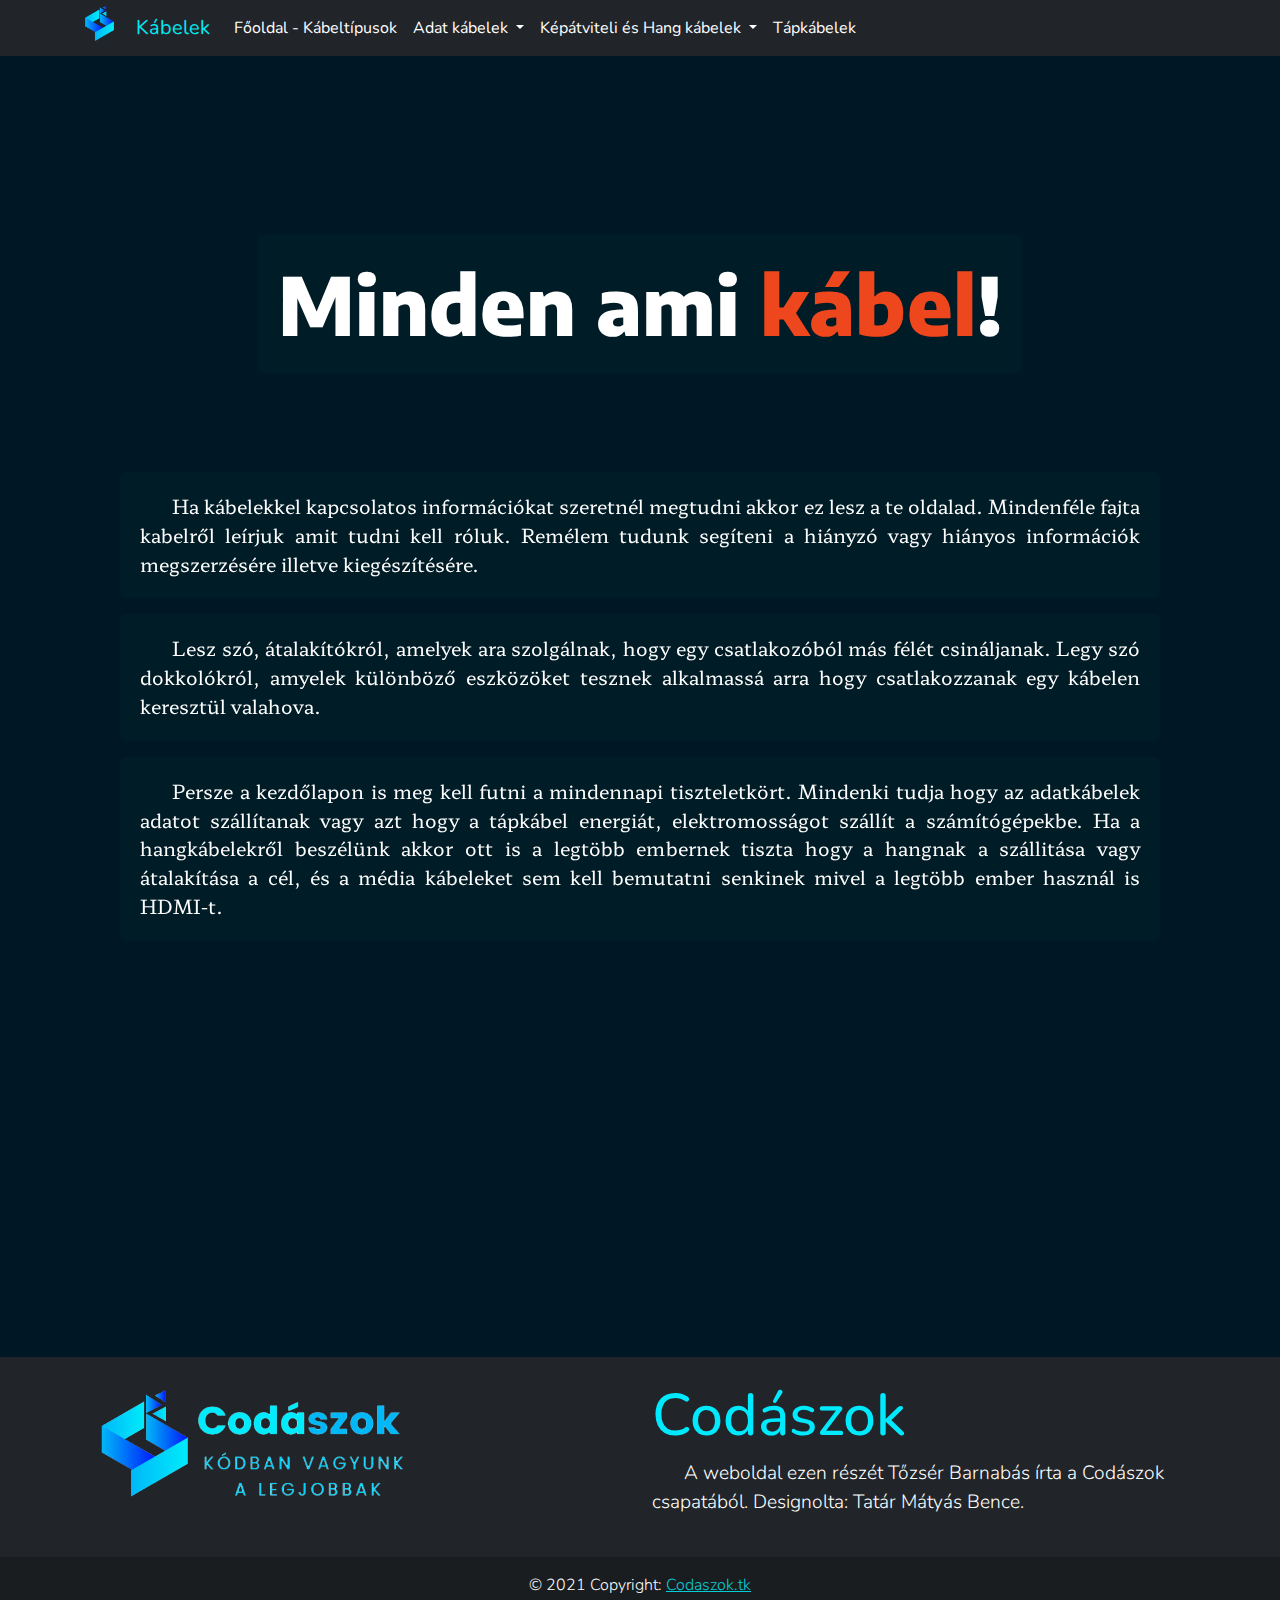
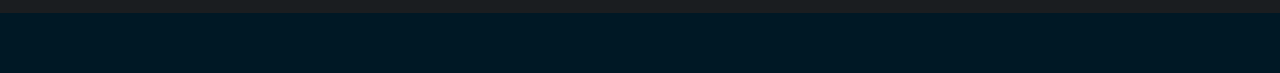
==== commit 04626cd3: "final comit" ====
--- a/index.html
+++ b/index.html
@@ -87,7 +87,7 @@
 
     <div class="ycenter">
         <div class="text-center ">
-            <h1 class="display-1 text-wraper"><span class="hatsoszin">Minden ami  <focim class="focimnev">kábel</focim>!</span></h1>
+            <h1 class="display-1 cim hatsoszin"><span class="">Minden ami  <focim class="focimnev">kábel</focim>!</span></h1>
             <div class="mt-6"></div>
             <!--<p>Ön most a <a href="http://www.njszki.hu" target="_blank">Neumann János Informatikai Technikum</a> egyik osztályának weboldalát olvassa.</p> --><br>
         </div>
@@ -96,6 +96,9 @@
         <div class="text-justify">
             <p class="hatsoszin">
                 <span class="">Ha kábelekkel kapcsolatos információkat szeretnél megtudni akkor ez lesz a te oldalad. Mindenféle fajta kabelről leírjuk amit tudni kell róluk. Remélem tudunk segíteni a hiányzó vagy hiányos információk megszerzésére illetve kiegészítésére.</span>
+            </p>
+            <p class="hatsoszin">
+                Lesz szó, átalakítókról, amelyek ara szolgálnak, hogy egy csatlakozóból más félét csináljanak. Legy szó dokkolókról, amyelek különböző eszközöket tesznek alkalmassá arra hogy csatlakozzanak egy kábelen keresztül valahova.
             </p>       
             <p class="hatsoszin">
                 <span class="">Persze a kezdőlapon is meg kell futni a mindennapi tiszteletkört. Mindenki tudja hogy az adatkábelek adatot szállítanak vagy azt hogy a tápkábel energiát, elektromosságot szállít a számítógépekbe.  Ha a hangkábelekről beszélünk akkor ott is a legtöbb embernek tiszta hogy a hangnak a szállitása vagy átalakítása a cél, és a média kábeleket sem kell bemutatni senkinek mivel a legtöbb ember használ is HDMI-t.</span>
--- a/mainsite.css
+++ b/mainsite.css
@@ -8,6 +8,15 @@
     margin-top: auto;
     margin-bottom: auto;
 }
+
+.cim {
+    display: inline;
+}
+@media (max-width: 529px) {
+    .cim {
+        display: block;
+    }
+  }
 
 .ycenter {
     margin-top: 10rem;
--- a/style.css
+++ b/style.css
@@ -62,6 +62,7 @@
 
 h2 h3 h4 h5 h6 {
     font-family: 'Lora', serif;
+    text-align: right;
 }    
 
 h1 {
@@ -75,18 +76,22 @@
 h2 {
     /*color: rgb(0, 255, 115);*/
     color: rgb(0, 255, 90);
+    text-align: left;
 }    
 
 h3 {
     color: rgb(255, 166, 0);
+    text-align: left;
 }    
 
 h4 {
- color: rgb(255, 0, 0);   
+    color: rgb(255, 0, 0); 
+    text-align: left;  
 } 
 
 h5 {
     color: rgb(252, 255, 79);
+    text-align: left;
 }    
 
 a {
@@ -114,19 +119,19 @@
 }
 
 .img-kocka {
-    width: 30rem;
-}    
-
+    width: 50rem;
+} 
 @media (max-width: 528px) {
     .img-kocka {
-        width: 20rem;
+        width: 30rem;
     }    
 }  
 
 .img-termek {
     width: 20rem;
 
-}    
+}
+
 
 .ajanlo-title {
     font-size: calc(0.675rem + 1.5vw);
